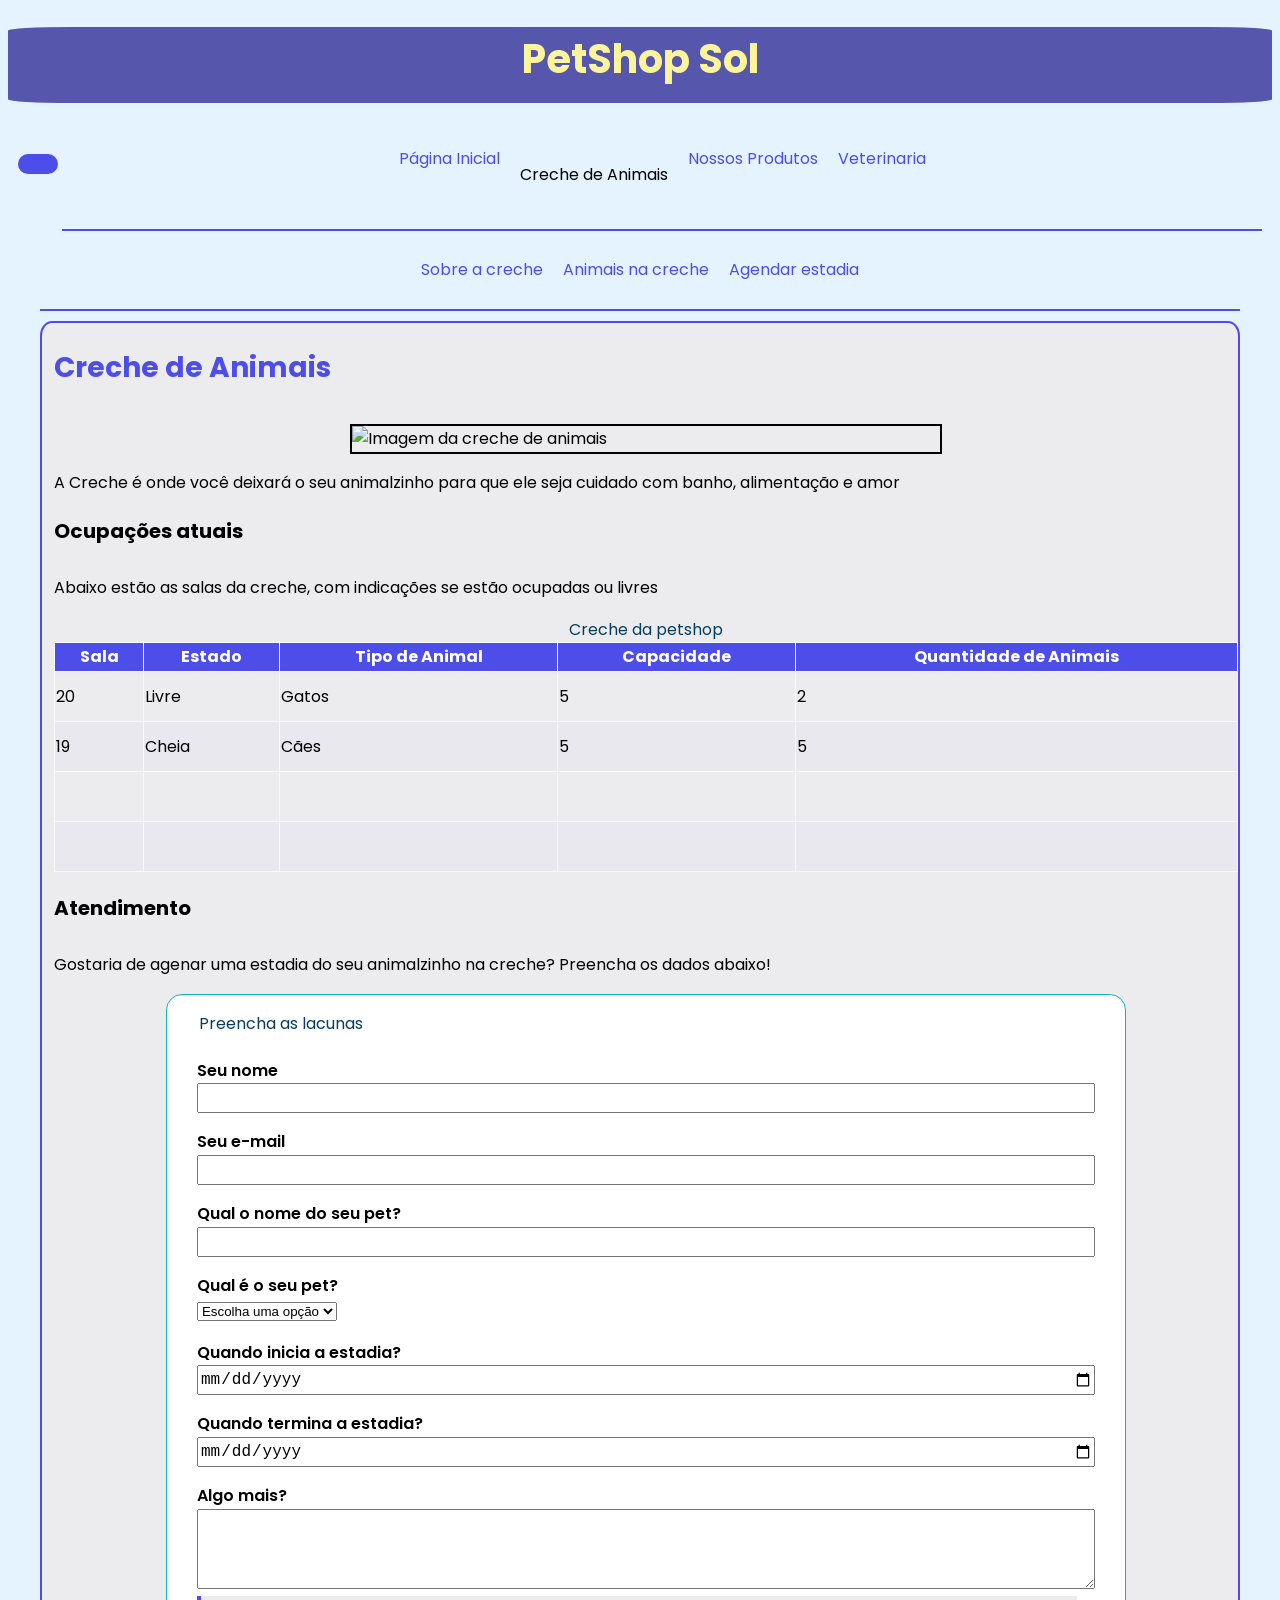
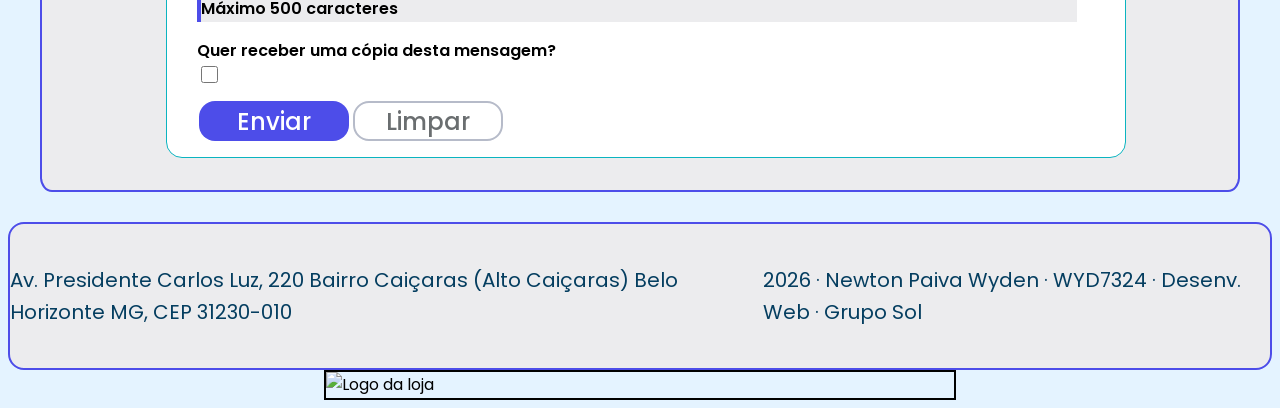
==== frontend/html/creche.html @ 29e2b0ef "Adição das pastas com html's adicionais Html's da creche, da veterinaria e da loja de produtos" ====
<!DOCTYPE html>
<html lang="pt-BR">

    <head>
    <meta charset="UTF-8">
    <meta name="viewport" content="width=device-width, initial-scale=1.0">
    <title>Petshop Sol</title>
    <link rel="stylesheet" href="../css/estilo.css">
    <link rel="stylesheet" href="../css/tema-escuro.css" id="tema-escuro" disabled>
    <link
        href="https://fonts.googleapis.com/css2?family=Poppins:ital,wght@0,100;0,200;0,300;0,400;0,500;0,600;0,700;0,800;0,900;1,100;1,200;1,300;1,400;1,500;1,600;1,700;1,800;1,900&display=swap"
        rel="stylesheet">
         <link rel="stylesheet" href="https://cdnjs.cloudflare.com/ajax/libs/font-awesome/7.3.1/css/all.min.css">
        <script src="../js/script.js" defer></script>
    </head>

    <body>
        <header>
            <h1>PetShop Sol</h1>
            <button type="button" id="botao-tema" class="botao-tema"><i class="fa-solid fa-moon"></i></button>
            
            <nav id="menu">
                <ul>
                    <li><a href="../index.html">Página Inicial</a></li>
                    <li><p class="menuClicado">Creche de Animais</p></li>
                    <li><a href="../html/produtos.html">Nossos Produtos</a></li>
                    <li><a href="../html/veterinaria.html">Veterinaria</a></li>
                </ul>
            </nav>

            <nav id="subMenu">
                <ul>
                    <li><a href="#sobre">Sobre a creche</a></li>
                    <li><a href="#ocupacoes">Animais na creche</a></li>
                    <li><a href="#estadia">Agendar estadia</a></li>
                </ul>
            </nav>
        </header>
        
        <main>
            <section id="sobre">
                <h2 id="subTitulo">Creche de Animais</h2>
                <img src="../img/Creche.jpg" alt="Imagem da creche de animais">

                <p>A Creche é onde você deixará o seu animalzinho para que ele seja cuidado com banho, alimentação e amor</p>
            </section>
        
            <section id="ocupacoes">
                <h3>Ocupações atuais</h3>
                <p>Abaixo estão as salas da creche, com indicações se estão ocupadas ou livres</p>

                <table>
                    <caption>Creche da petshop</caption>
                
                    <thead>
                        <tr>
                            <th>Sala</th>
                            <th>Estado</th>
                            <th>Tipo de Animal</th>
                            <th>Capacidade</th>
                            <th>Quantidade de Animais</th>
                        </tr>
                    </thead>

                    <tbody>
                        <tr>
                            <td>20</td>
                            <td>Livre</td>
                            <td>Gatos</td>
                            <td>5</td>
                            <td>2</td>
                        </tr>

                        <tr>
                            <td>19</td>
                            <td>Cheia</td>
                            <td>Cães</td>
                            <td>5</td>
                            <td>5</td>
                        </tr>

                        <tr>
                            <td></td>
                            <td></td>
                            <td></td>
                            <td></td>
                            <td></td>
                        </tr>

                        <tr>
                            <td></td>
                            <td></td>
                            <td></td>
                            <td></td>
                            <td></td>
                        </tr>
                    </tbody>

                </table>
            </section>

            <section id="estadia">
                <h3>Atendimento</h3>
                <p>Gostaria de agenar uma estadia do seu animalzinho na creche? Preencha os dados abaixo!</p>

                <form action="../backend/processa-contato.php" method="post">

                    <fieldset>
                        <legend>Preencha as lacunas</legend>

                        <div>
                            <label for="nomeCreche">Seu nome</label>
                            <input type="text" id="nomeCreche" name="nomeCreche" required>
                        </div>

                        <div>
                            <label for="emailCreche">Seu e-mail</label>
                            <input type="email" id="emailCreche" name="emailCreche" required>
                        </div>

                        <div>
                            <label for="nomePetCreche">Qual o nome do seu pet?</label>
                            <input type="text" id="nomePetCreche" name="nomePetCreche" required>
                        </div>

                        <div>
                            <label for="pet">Qual é o seu pet?</label>
                            <select id="pet" name="pet" required>
                                <option value="" disabled selected>Escolha uma opção</option> 
                                <option value="Gato">Gato</option>
                                <option value="Cachorro">Cachorro</option>
                            </select>
                        </div>

                        <div>
                            <label for="dataInicioCreche">Quando inicia a estadia?</label>
                            <input type="date" id="dataInicioCreche" name="dataInicioCreche" required>
                        </div>

                        <div>
                            <label for="dataFimCreche">Quando termina a estadia?</label>
                            <input type="date" id="dataFimCreche" name="dataFimCreche" required>
                        </div>

                        <div>
                            <label for="mensagem">Algo mais?</label>
                            <textarea id="mensagem" name="mensagem" maxlength="500"></textarea>
                            <p id="contador" class="aviso">Máximo 500 caracteres</p>
                        </div>

                        <div>
                            <label for="copia">Quer receber uma cópia desta mensagem?</label>
                            <input type="checkbox" id="copia" name="copia" value="sim">
                        </div>
                    </fieldset>

                    <div>
                        <button type="submit">Enviar</button>
                        <button type="reset">Limpar</button>
                        <p id="aviso" class="aviso" aria-live="polite"></p>
                    </div>
                </form>
            </section>                        
        </main>

        <footer>
            <p id="endereco">Av. Presidente Carlos Luz, 220 Bairro Caiçaras (Alto Caiçaras) Belo Horizonte MG, CEP 31230-010</p>
            <p id="infoGeral">2026 &middot; Newton Paiva Wyden &middot; WYD7324 &middot; Desenv. Web &middot; Grupo Sol</p>
        </footer>
        <img src="../img/logo.jpg"  id="logo" alt="Logo da loja">
    </body>
</html>
---- frontend/css/estilo.css ----
/* -------------------------------------------------------------------------
1. Root/ cores dos textos e do fundo - Miguel Amorim Otoni Ribeiro
---------------------------------------------------------------------------*/
/* --------------------------------------------------------------------------
5. Tipografia/ escrito até o h3 — Thiago de Magalhães Costa
-------------------------------------------------------------------------- */

:root 
{ 
    /*Cores dos titulos*/
    --sobre-principal:              #FAF49B ; /*Cor do titulo principal do site*/
    --titulo:                       #4D4DE9 ; /*Cor dos titulos basicos do site*/
    --tituloSecundario:             #6868CE ; /*Cor dos subtitulos*/

    /*Cores do texto*/
    --texto:                        #000000 ; /*Cor do texto basico do site*/
    --textoNav:                     #9BFAF2 ; /*Cor do texto do nav*/
    --textoLegenda:                 #053E60 ; /*Cor da legenda da tabela*/
    --textoTabelaHead:              #FFFFFF ; /*Cor do texto do cabeçario da tabela*/
    --textoTabelaBody:              #000000 ; /*Cor do texto do corpo da tabela*/
    --textoBotãoGeral:              #FFFFFF ; /*Cor do texto do botão genérico (se tiver)*/   
    --textoBotaoFormEnviar:         #FFFFFF ; /*Cor do texto do botão de enviar do form*/
    --textoBotaoFormApagar:         #6a6e70 ; /*Cor do texto do botão de apagar do form*/         

    /*Cores de hover(passar o mouse por cima)*/
    --hoverNav:                     #0BB4C0 ; /*Cor que aparece ao colocar o mouse em cima do Nav*/
    --hoverTabela:                  #D9D7F0 ; /*Cor que aparece ao colocar o mouse em cima da tabela*/
    --hoverBotaoForm:               #0BB4C0 ; /*Cor que aparece ao colocar o mouse em cima do botão do Form*/
    --hoverBotaoGeral:              #0BB4C0 ; /*Cor que aparece ao colocar o mouse em cima de um botão genérico (se tiver)*/

    /*Cor das bordas*/
    --bordaTabela:                  #F7FAFA ; /*Cor da borda da tabela*/
    --bordaForm:                    #0BB4C0 ; /*Cor da borda externa do form*/
    --bordaFormTexto:               #B6BBC9 ; /*Cor da borda interna do form(a da caixa de texto).*/

    /*Cores gerais do site*/
    --principal:                    #4D4DE9 ; /*Cor principal do site*/
    --secundaria:                   #5656AC ; /*Cor secundária do site*/
    --detalhe:                      #0BB4C0 ; /*Cor de detalhes do site*/
    --fundo:                        #E4F3FF ; /*Cor do background do site*/
    --formBody:                     #FFFFFF ; /*Cor do body do form*/
    --tabelaHead:                   #4D4DE9 ; /*Cor do cabeçário da tabela*/
    --tabelaBody:                   #FFFFFF ; /*Cor do corpo da tabela*/
    --nav:                          #4D4DE9 ; /*Cor do nav*/
    --botaoApagar:                  #FFFFFF ; /*Cor do botão de apagar*/
    --botaoEnviar:                  #4D4DE9 ; /*Cor do botão de enviar*/
    --superficie:                   #ECECEE ; /*cor sobre o --fundo*/
    --zebraTabela:                  #E8E8EE ; /*cor do zebra da tabela*/
    

    --fonte: "Poppins", Arial, sans-serif; 
}

*, *::before, *::after 
{
    box-sizing: border-box;
}

body { font-family: var(--fonte);
    font-size: 1rem;
    line-height: 1.6;
    background-color: var(--fundo);
}

h1 { font-size: 2.5rem;
    color: var(--sobre-principal);
    padding-bottom: 12px;
    background: var(--secundaria);
    border-radius: 5%;
}
h2 { font-size: 1.75rem;
    color: var(--titulo);
    padding-bottom: 10px;
}
h3 { font-size: 1.25rem;
    color: var(--subtitulo);
    padding-bottom: 8px;
}

/* ---------------------------------------------------------
  4. Cabeçalho e Menu/ menu sem bolinha e links sem sublinhado - Kauan Gonçalves de Almeida
--------------------------------------------------------- */
header {
    text-align: center;
}

nav {
    border-bottom: 2px solid var(--principal);
    padding-bottom: 10px;
    display: inline-flex;
    width: 1200px;
    justify-content: center;
    margin-bottom: 10px;
}

nav ul {
    list-style: none;
    padding: 0;
    display: flex;
    gap: 20px;
}

nav a {
    text-decoration: none;
    transition: color .5s;
    color:var(--nav);
}

nav a:hover, nav a:focus-visible
{
    color:var(--hoverNav);
}

nav a:visited
{
    color:var(--nav);
}

nav a:visited:hover, nav a:visited:focus-visible
{
    color:var(--hoverNav);
}

/* -------------------------------------------------------------------------
5. Tabela/ cores dos textos e do fundo - Douglas Resende Furtado
---------------------------------------------------------------------------*/
#agenda
{
    margin: 0;
    padding: 10px;
}

table {
    width: 100%;
    border-collapse: collapse;
    margin-bottom: 10px;
}

table, th, td {
    border: 1px;
    border-style: solid;
    border-color: var(--bordaTabela);
}

caption {
    color: var(--textoLegenda);
    text-align: center;
}

thead
{
    background-color: var(--tabelaHead);
    color:var(--textoTabelaHead);
}

tr:nth-child(even) 
{
    background-color: var(--zebraTabela);
}

td {
    height: 50px;
}

td:hover
{
    background-color: var(--hoverTabela);
}

/* -------------------------------------------------------------------------
3. Página e conteúdo/ CSS body, h1, h2, h3, img, e listas - Rafael Diniz Carneiro Vieira
---------------------------------------------------------------------------*/
main {
    background-color: var(--superficie);
    max-width: 1200px;
    margin: 0 auto;
    border: 2px solid var(--principal);
    border-radius: 1%;
}

section {
    margin-left: 1%;
}

ol, ul {
    padding-left: 20px;
}

b, strong {
    font-weight: 700;
    color: var(--detalhe);
}


img {
    display: block;
    width: 50%;
    margin: 0 auto; 
    border: 2px solid;
}

p {
    max-width: 55rem;
    color: var(--texto);
}

form {
    width: 100%;
    max-width: 60rem;
    margin: 1rem auto 2rem;
    padding: 1rem;
   
    background-color: var(--formBody);
    border: 1px solid var(--bordaForm);
    border-radius: 1rem;
}

legend
{
    color: var(--textoLegenda);
}

fieldset
{
    border:none;
}

form label {
    display: block;
    margin-top: 1rem;
   
    color: var(--texto);
    font-weight: 600;
    font-size: 1rem;
}

input
{
    width:  100%;
    height: 30px;
    font-size: 100%;
}

#assunto
{
    width:  100%;
    height: 30px;
    font-size: 100%;
}

#copia
{
    width:  17px;
    height: 17px;
}
#mensagem
{
    width: 100%;
    height: 80px;
}

button[type="submit"]
{
    background-color: var(--botaoEnviar);
    color:var(--textoBotaoFormEnviar);
    width: 150px;
    height: 40px;
    border-radius: 1rem;
    border-style: none;
    font-size: 24px;
    font-family: var(--fonte);
    font-weight: 500;
    margin-left: 1rem;
}

button[type="submit"]:hover
{
    background-color: var(--hoverBotaoForm);
}

button[type="reset"]
{
    background-color: var(--botaoApagar);
    color:var(--textoBotaoFormApagar);
    width: 150px;
    height: 40px;
    border-radius: 1rem;
    border-style: solid;
    border-color: var(--bordaFormTexto);;
    font-size: 24px;
    font-family: var(--fonte);
    font-weight: 500;
}


footer {
    display: flex;
    background-color: var(--superficie);
    border: 2px;
    border-style: solid;
    border-color: var(--principal);
    border-radius: 1rem;
    width: 100%;
    color: var(--texto);
    padding: 20px 0;
    margin-top: 30px;

    justify-content: center;
    font-size: 20px;
}

footer p
{
    color: var(--textoLegenda);
}


/*Podem alterar os valores, mas essa variável PRECISA existir*/

.cabecalho-saudacao {
    display: flex;
    align-items: center;
    justify-content: center;
    gap: 10px;
}



.botao-tema {
    background-color: var(--principal);
    color: var(--textoBotãoGeral);
    border: none;
    padding: 10px 20px;
    cursor: pointer;
    font-size: 1rem;
    border-radius: 1rem;
}

.botao-tema:hover {
    background-color: var(--hoverBotaoGeral);
}


.aviso {
    margin:var(--e-2) 0 0;
    padding: var(--e-1) var(--e-2);
    border-left: 4px solid var(--principal);
    background-color: var(--superficie);
    color: var(--texto);
    font-weight: 600;
}


.aviso:empty {
    display: none;
}

.alerta {
    border-color: var(--superficie);
    background-color: var(--detalhe);
    color: var(--texto);
}
---- frontend/css/tema-escuro.css ----
:root
{
    /*Cores dos titulos*/
    --sobre-principal:              #FAF49B ; /*Cor do titulo principal do site*/
    --titulo:                       #FAF49B ; /*Cor dos titulos basicos do site*/
    --tituloSecundario:             #fffeb6 ; /*Cor dos subtitulos*/

    /*Cores do texto*/
    --texto:                        #ffffff ; /*Cor do texto basico do site*/
    --textoNav:                     #9BFAF2 ; /*Cor do texto do nav*/
    --textoLegenda:                 #0fe9e9 ; /*Cor da legenda da tabela*/
    --textoTabelaHead:              #ffffff ; /*Cor do texto do cabeçario da tabela*/
    --textoTabelaBody:              #ffffff ; /*Cor do texto do corpo da tabela*/
    --textoBotãoGeral:              #ffffff ; /*Cor do texto do botão genérico (se tiver)*/   
    --textoBotaoFormEnviar:         #000000 ; /*Cor do texto do botão de enviar do form*/
    --textoBotaoFormApagar:         #6a6e70 ; /*Cor do texto do botão de apagar do form*/         

    /*Cores de hover(passar o mouse por cima)*/
    --hoverNav:                     #3d3dad ; /*Cor que aparece ao colocar o mouse em cima do Nav*/
    --hoverTabela:                  #232342 ; /*Cor que aparece ao colocar o mouse em cima da tabela*/
    --hoverBotaoForm:               #fffb00 ; /*Cor que aparece ao colocar o mouse em cima do botão do Form*/
    --hoverBotaoGeral:              #13133a ; /*Cor que aparece ao colocar o mouse em cima de um botão genérico (se tiver)*/

    /*Cor das bordas*/
    --bordaTabela:                  #002525 ; /*Cor da borda da tabela*/
    --bordaForm:                    #027777 ; /*Cor da borda externa do form*/
    --bordaFormTexto:               #002525 ; /*Cor da borda interna do form(a da caixa de texto).*/
 
    /*Cores gerais do site*/
    --principal:                    #010158 ; /*Cor principal do site*/
    --secundaria:                   #5656AC ; /*Cor secundária do site*/
    --detalhe:                      #fffb00 ; /*Cor de detalhes do site*/
    --fundo:                        #01031f ; /*Cor do background do site*/
    --formBody:                     #000000 ; /*Cor do body do form*/
    --tabelaHead:                   #4D4DE9 ; /*Cor do cabeçário da tabela*/
    --tabelaBody:                   #000000 ; /*Cor do corpo da tabela*/
    --nav:                          #9595EA ; /*Cor do nav*/
    --botaoApagar:                  #ffffff ; /*Cor do botão de apagar*/
    --botaoEnviar:                  #FAF49B ; /*Cor do botão de enviar*/
    --superficie:                   #2c2c3a ; /*cor sobre o --fundo*/
    --zebraTabela:                  #31313f ; /*cor do zebra da tabela*/

    --fonte: "Poppins", Arial, sans-serif; 
}
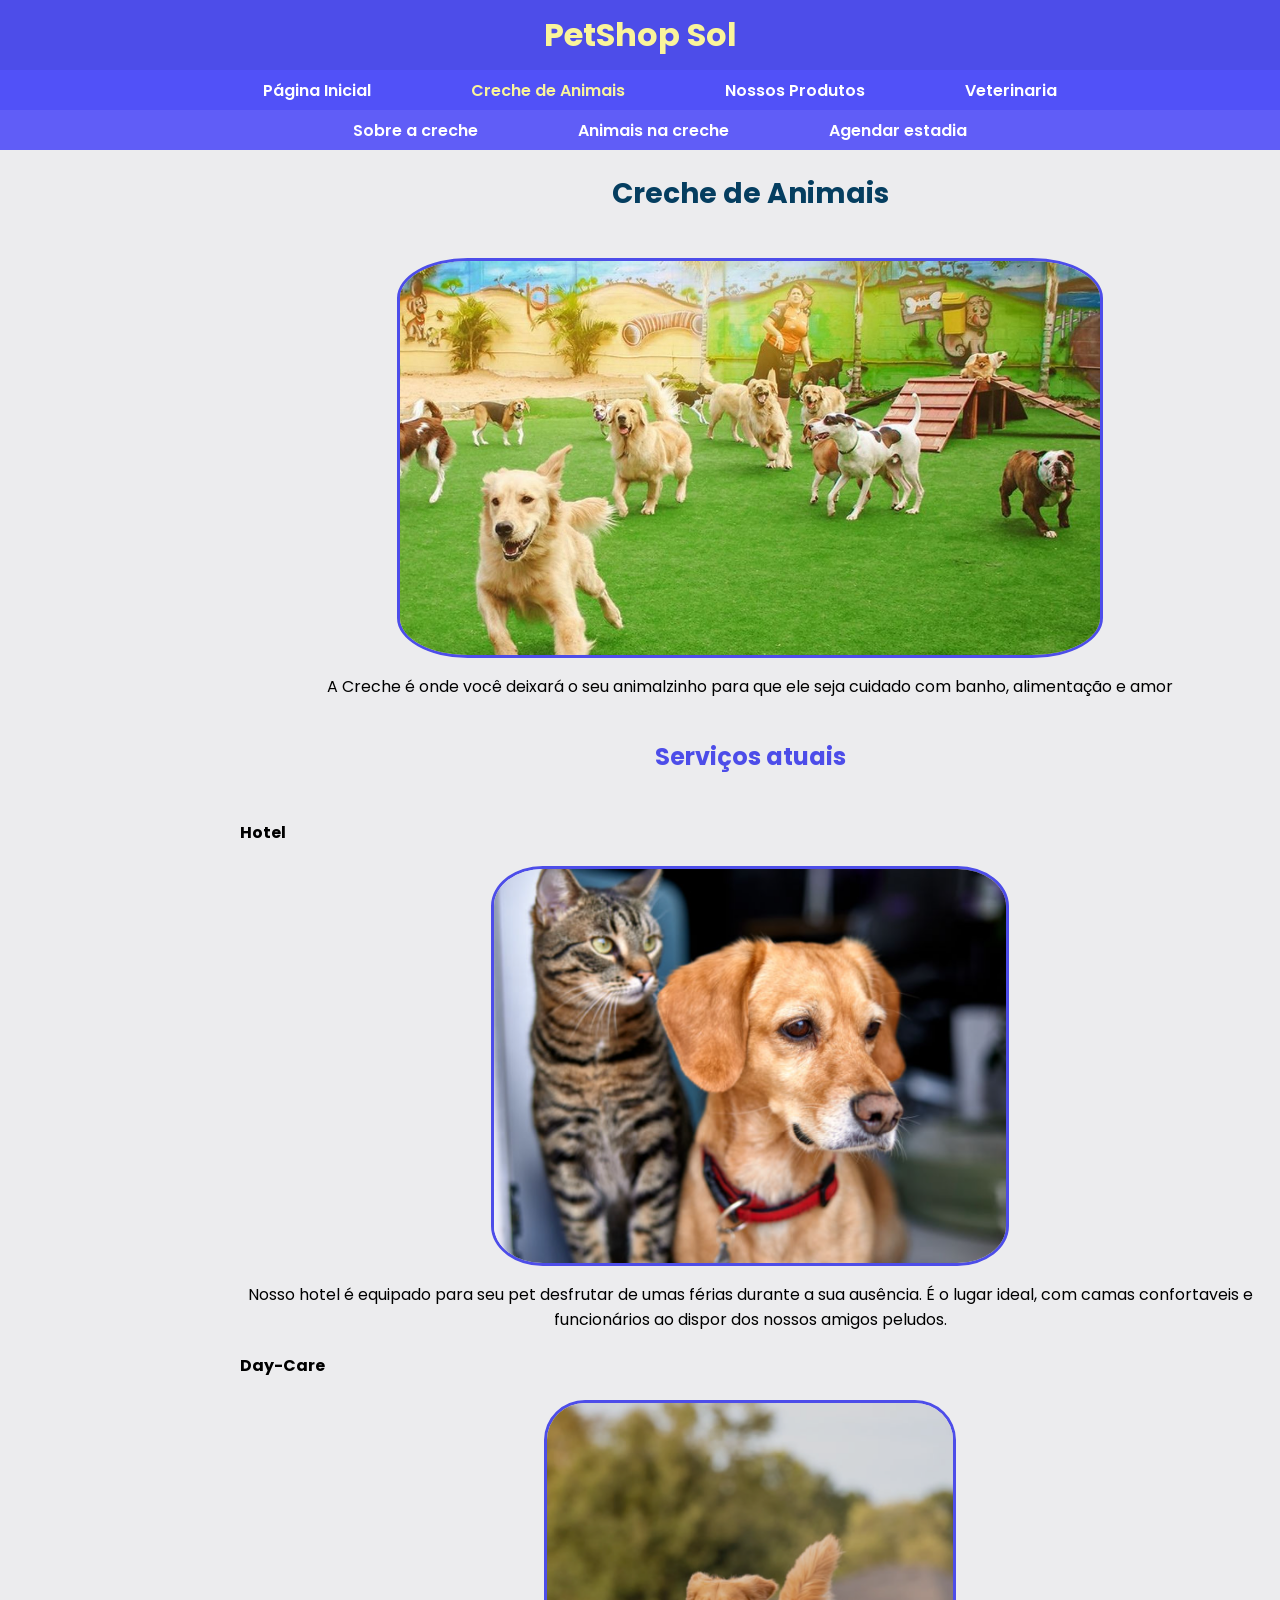
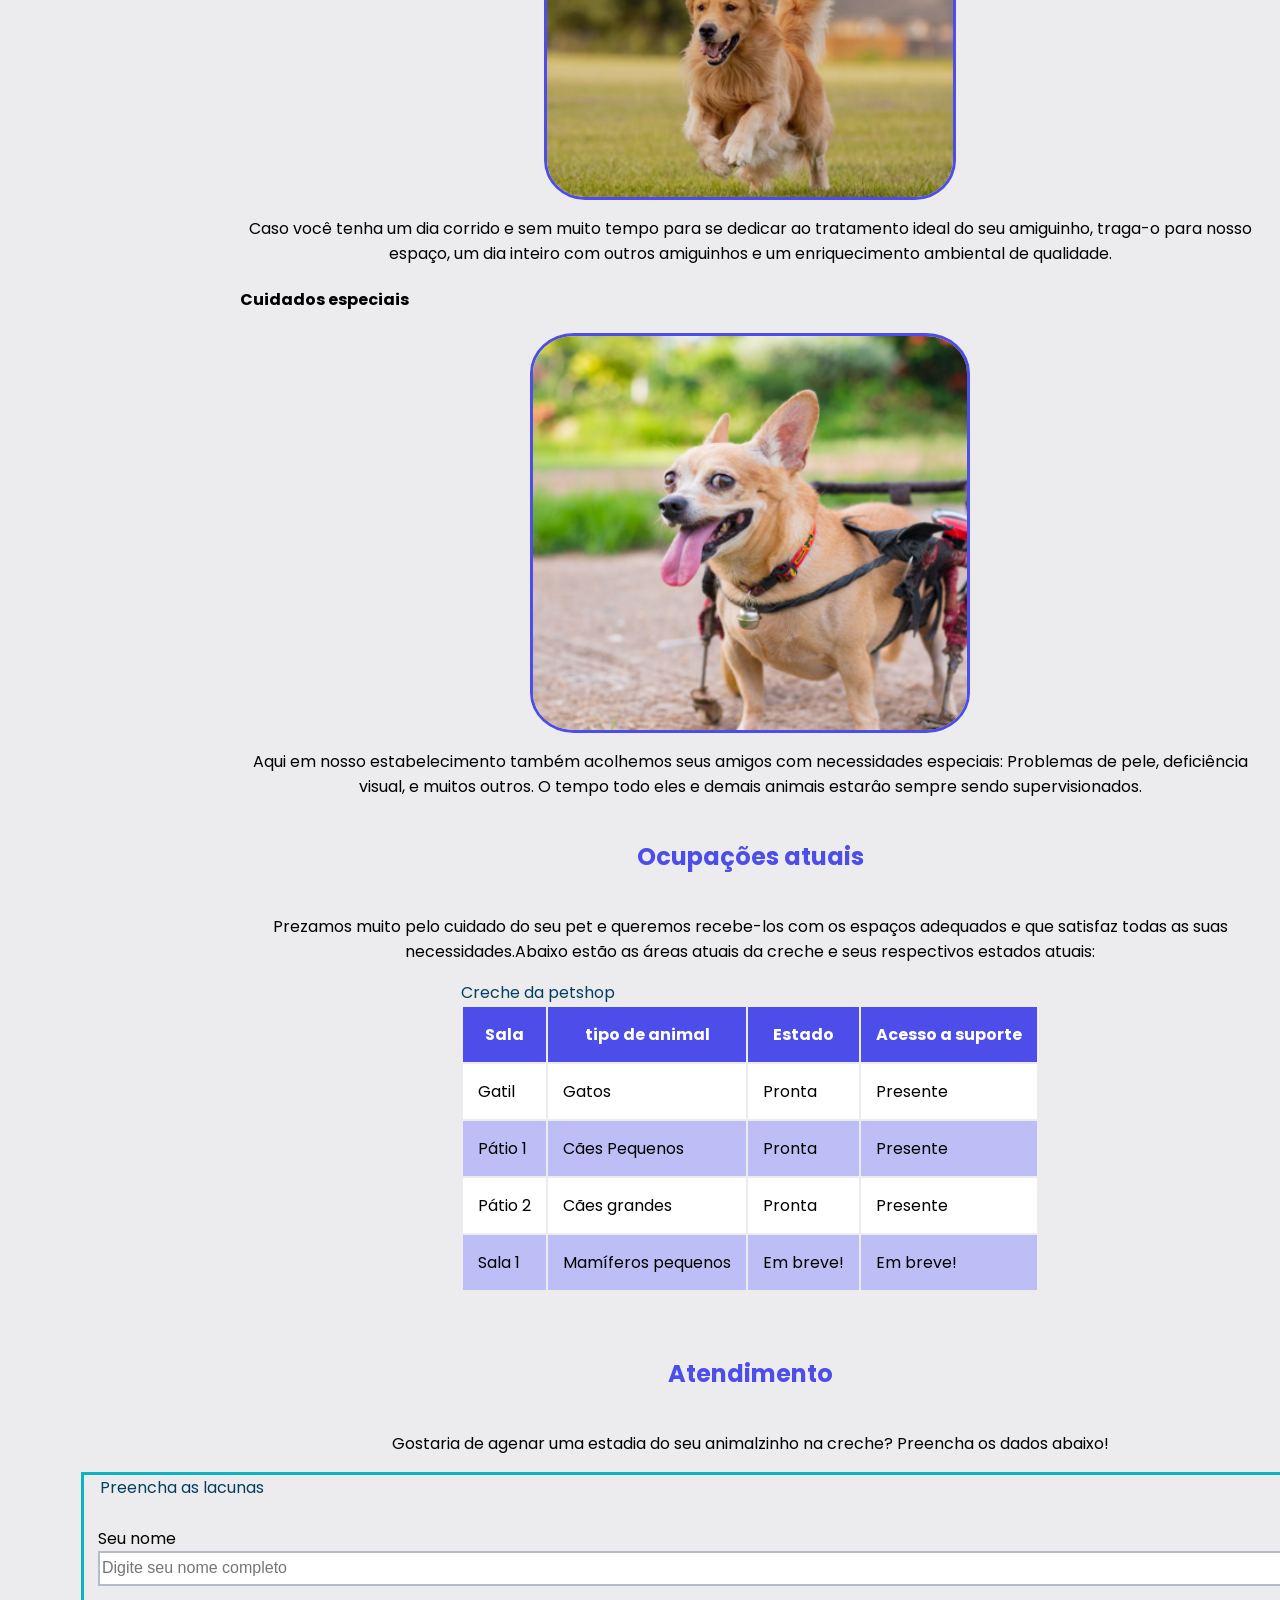
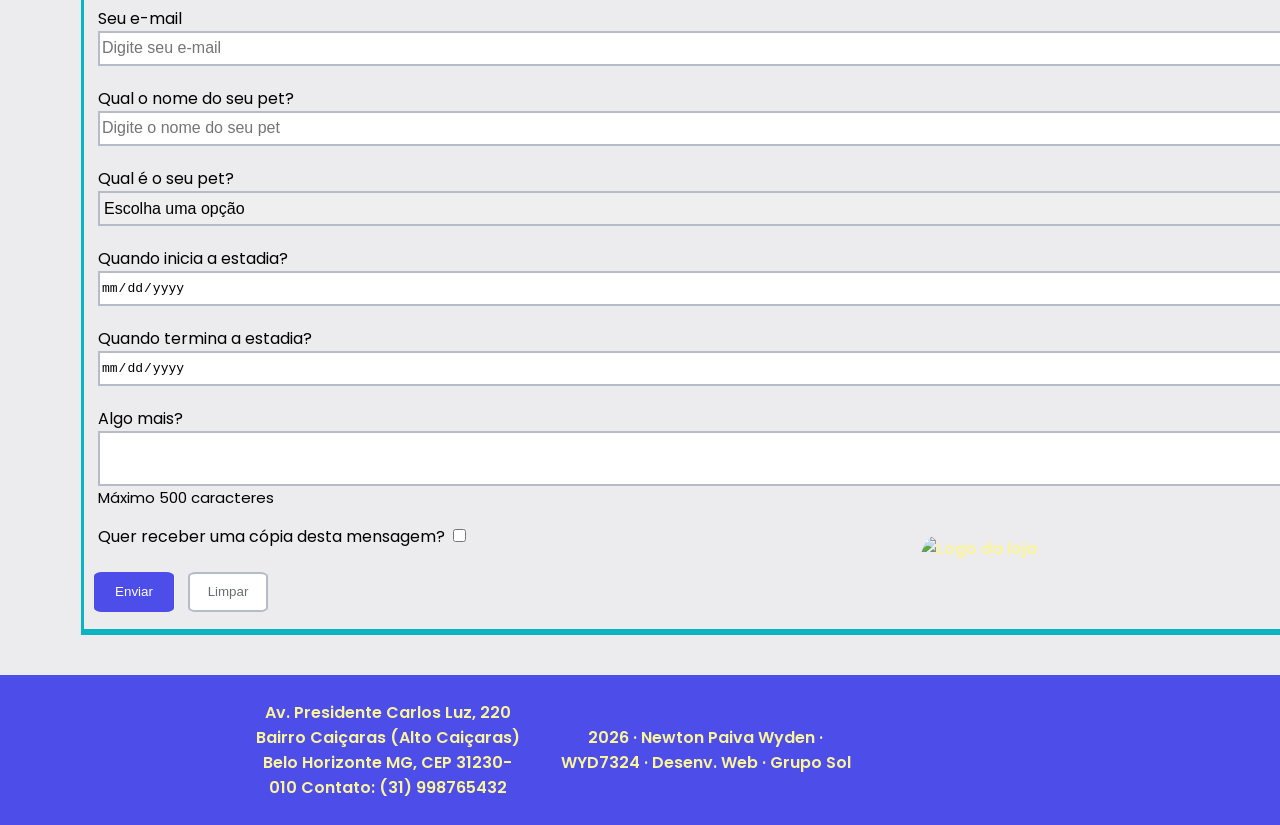
==== commit ecfb8386: "Alteração na página creche e correção no html das demais;" ====
--- a/frontend/html/creche.html
+++ b/frontend/html/creche.html
@@ -44,10 +44,29 @@
 
                 <p>A Creche é onde você deixará o seu animalzinho para que ele seja cuidado com banho, alimentação e amor</p>
             </section>
-        
+            <section id="servicos">
+                <h3>Serviços atuais</h3>
+                <div class="alinhar">
+                    <div class="servico">
+                        <h4>Hotel</h4>
+                        <img src="../img/Hotel.png" alt="Imagem de um cão e gato no hotelzinho.">
+                        <p>Nosso hotel é equipado para seu pet desfrutar de umas férias durante a sua ausência. É o lugar ideal, com camas confortaveis e funcionários ao dispor dos nossos amigos peludos.</p>
+                    </div>
+                    <div class="servico">
+                        <h4>Day-Care</h4>
+                        <img src="../img/Day-care.png" alt="Cachorro brincando no pátio">
+                        <p>Caso você tenha um dia corrido e sem muito tempo para se dedicar ao tratamento ideal do seu amiguinho, traga-o para nosso espaço, um dia inteiro com outros amiguinhos e um enriquecimento ambiental de qualidade.</p>
+                    </div>
+                    <div class="servico">   
+                        <h4>Cuidados especiais</h4>
+                        <img src="../img/Acessibilidade.png" alt="Cãozinho em uma cadeira de rodas">
+                        <p>Aqui em nosso estabelecimento também acolhemos seus amigos com necessidades especiais: Problemas de pele, deficiência visual, e muitos outros. O tempo todo eles e demais animais estarâo sempre sendo supervisionados.</p>
+                    </div>
+                </div>
+            </section>
             <section id="ocupacoes">
                 <h3>Ocupações atuais</h3>
-                <p>Abaixo estão as salas da creche, com indicações se estão ocupadas ou livres</p>
+                <p>Prezamos muito pelo cuidado do seu pet e queremos recebe-los com os espaços adequados e que satisfaz todas as suas necessidades.Abaixo estão as áreas atuais da creche e seus respectivos estados atuais:</p>
 
                 <table>
                     <caption>Creche da petshop</caption>
@@ -55,44 +74,39 @@
                     <thead>
                         <tr>
                             <th>Sala</th>
+                            <th>tipo de animal</th>
                             <th>Estado</th>
-                            <th>Tipo de Animal</th>
-                            <th>Capacidade</th>
-                            <th>Quantidade de Animais</th>
+                            <th>Acesso a suporte </th>
                         </tr>
                     </thead>
 
                     <tbody>
                         <tr>
-                            <td>20</td>
-                            <td>Livre</td>
+                            <td>Gatil</td>
                             <td>Gatos</td>
-                            <td>5</td>
-                            <td>2</td>
+                            <td>Pronta</td>
+                            <td>Presente</td>
                         </tr>
 
                         <tr>
-                            <td>19</td>
-                            <td>Cheia</td>
-                            <td>Cães</td>
-                            <td>5</td>
-                            <td>5</td>
+                            <td>Pátio 1</td>
+                            <td>Cães Pequenos</td>
+                            <td>Pronta</td>
+                            <td>Presente</td>
                         </tr>
 
                         <tr>
-                            <td></td>
-                            <td></td>
-                            <td></td>
-                            <td></td>
-                            <td></td>
+                            <td>Pátio 2</td>
+                            <td>Cães grandes</td>
+                            <td>Pronta</td>
+                            <td>Presente</td>
                         </tr>
 
                         <tr>
-                            <td></td>
-                            <td></td>
-                            <td></td>
-                            <td></td>
-                            <td></td>
+                            <td>Sala 1</td>
+                            <td>Mamíferos pequenos</td>
+                            <td>Em breve!</td>
+                            <td>Em breve!</td>
                         </tr>
                     </tbody>
 
@@ -103,8 +117,8 @@
                 <h3>Atendimento</h3>
                 <p>Gostaria de agenar uma estadia do seu animalzinho na creche? Preencha os dados abaixo!</p>
 
-                <form action="../backend/processa-contato.php" method="post">
-
+                <form action="../../backend/processa-contato.php" method="post">
+                    <input type="hidden" name="tipo" value="creche">
                     <fieldset>
                         <legend>Preencha as lacunas</legend>
 
@@ -164,9 +178,10 @@
         </main>
 
         <footer>
-            <p id="endereco">Av. Presidente Carlos Luz, 220 Bairro Caiçaras (Alto Caiçaras) Belo Horizonte MG, CEP 31230-010</p>
+            <p id="endereco">Av. Presidente Carlos Luz, 220 Bairro Caiçaras (Alto Caiçaras) Belo Horizonte MG, CEP 31230-010 Contato: (31) 998765432</p>
             <p id="infoGeral">2026 &middot; Newton Paiva Wyden &middot; WYD7324 &middot; Desenv. Web &middot; Grupo Sol</p>
+            <img src="../img/logo.jpg"  id="logo" alt="Logo da loja">
         </footer>
-        <img src="../img/logo.jpg"  id="logo" alt="Logo da loja">
+        
     </body>
 </html>
--- a/frontend/css/estilo.css
+++ b/frontend/css/estilo.css
@@ -1,362 +1,505 @@
-/* -------------------------------------------------------------------------
-1. Root/ cores dos textos e do fundo - Miguel Amorim Otoni Ribeiro
----------------------------------------------------------------------------*/
-/* --------------------------------------------------------------------------
-5. Tipografia/ escrito até o h3 — Thiago de Magalhães Costa
--------------------------------------------------------------------------- */
+/*=========
+Root do Css
+=========*/
 
 :root 
 { 
     /*Cores dos titulos*/
     --sobre-principal:              #FAF49B ; /*Cor do titulo principal do site*/
     --titulo:                       #4D4DE9 ; /*Cor dos titulos basicos do site*/
-    --tituloSecundario:             #6868CE ; /*Cor dos subtitulos*/
+    --tituloPagina:                 #053E60 ; /*Cor do titulo a página*/
 
     /*Cores do texto*/
     --texto:                        #000000 ; /*Cor do texto basico do site*/
-    --textoNav:                     #9BFAF2 ; /*Cor do texto do nav*/
     --textoLegenda:                 #053E60 ; /*Cor da legenda da tabela*/
-    --textoTabelaHead:              #FFFFFF ; /*Cor do texto do cabeçario da tabela*/
-    --textoTabelaBody:              #000000 ; /*Cor do texto do corpo da tabela*/
-    --textoBotãoGeral:              #FFFFFF ; /*Cor do texto do botão genérico (se tiver)*/   
+    --textoTabelaHead:              #FFFFFF ; /*Cor do texto do cabeçario da tabela*/ 
     --textoBotaoFormEnviar:         #FFFFFF ; /*Cor do texto do botão de enviar do form*/
-    --textoBotaoFormApagar:         #6a6e70 ; /*Cor do texto do botão de apagar do form*/         
-
-    /*Cores de hover(passar o mouse por cima)*/
-    --hoverNav:                     #0BB4C0 ; /*Cor que aparece ao colocar o mouse em cima do Nav*/
-    --hoverTabela:                  #D9D7F0 ; /*Cor que aparece ao colocar o mouse em cima da tabela*/
+    --textoBotaoFormApagar:         #6A6E70 ; /*Cor do texto do botão de apagar do form*/
+    --textoMenu:                    #FFFFFF ; /*Cor do texto do Menu*/
+    --textoMenuClicado:             #FAF49B ; /*Cor do texto do menu clicado*/
+
+    /*Cores de hover(passar o mouse por cima)*/ 
+    --hoverTabela:                  #A5a0DA ; /*Cor que aparece ao colocar o mouse em cima da tabela*/
     --hoverBotaoForm:               #0BB4C0 ; /*Cor que aparece ao colocar o mouse em cima do botão do Form*/
-    --hoverBotaoGeral:              #0BB4C0 ; /*Cor que aparece ao colocar o mouse em cima de um botão genérico (se tiver)*/
-
-    /*Cor das bordas*/
-    --bordaTabela:                  #F7FAFA ; /*Cor da borda da tabela*/
+    --hoverBotaoTema:               #FFEE00 ; /*Cor que aparece ao colocar o mouse em cima do botão de tema*/
+    --hoverMenu:                    #FFD900 ; /*Cor que aparece ao colocar o mouse em cima do texto do menu */
+    --hoverSubMenu:                 #9BFAF2 ; /*Cor que aparece ao colocar o mouse em cima do texto do submenu*/
+    --selectPagina:                 #FFD900 ; /*Cor do select da página*/
+
+    /*Cores das bordas*/
     --bordaForm:                    #0BB4C0 ; /*Cor da borda externa do form*/
     --bordaFormTexto:               #B6BBC9 ; /*Cor da borda interna do form(a da caixa de texto).*/
 
+    /*Cores dos fundos do site*/
+    --fundo:                        #E4F3FF ; /*Cor do background do site*/
+    --superficie:                   #ECECEE ; /*cor sobre o --fundo*/
+    --fundoMenu:                    #5151F8 ; /*Cor do fundo do menu do site*/
+    --fundoSubMenu:                 #605DF7 ; /*Cor do fundo do subMenu do site*/
+    --fundoAviso:                   #9BFAF2 ; /*Cor do fundo do aviso*/
+
+    /*Cores da tabela*/
+    --zebraTabela:                  #bebef7 ; /*cor do zebra da tabela*/
+    --tabelaHead:                   #4D4DE9 ; /*Cor do cabeçário da tabela*/    
+    --tabelaBody:                   #FFFFFF ; /*Cor do corpo da tabela*/
+
     /*Cores gerais do site*/
     --principal:                    #4D4DE9 ; /*Cor principal do site*/
-    --secundaria:                   #5656AC ; /*Cor secundária do site*/
-    --detalhe:                      #0BB4C0 ; /*Cor de detalhes do site*/
-    --fundo:                        #E4F3FF ; /*Cor do background do site*/
-    --formBody:                     #FFFFFF ; /*Cor do body do form*/
-    --tabelaHead:                   #4D4DE9 ; /*Cor do cabeçário da tabela*/
-    --tabelaBody:                   #FFFFFF ; /*Cor do corpo da tabela*/
-    --nav:                          #4D4DE9 ; /*Cor do nav*/
+    --secundaria:                   #5959E2 ; /*Cor secundária do site*/
     --botaoApagar:                  #FFFFFF ; /*Cor do botão de apagar*/
     --botaoEnviar:                  #4D4DE9 ; /*Cor do botão de enviar*/
-    --superficie:                   #ECECEE ; /*cor sobre o --fundo*/
-    --zebraTabela:                  #E8E8EE ; /*cor do zebra da tabela*/
     
 
     --fonte: "Poppins", Arial, sans-serif; 
 }
 
+/*================
+Css gerais do site
+================*/
+
 *, *::before, *::after 
 {
     box-sizing: border-box;
 }
 
-body { font-family: var(--fonte);
-    font-size: 1rem;
-    line-height: 1.6;
+::selection 
+{
+    background-color: var(--principal);
+    color: var(--textoMenu);
+}
+
+body
+{
     background-color: var(--fundo);
-}
-
-h1 { font-size: 2.5rem;
+    width: 100%;
+    height:100%;
+    font-family: var(--fonte);
+    margin: 0;
+    color: var(--texto);
+}
+
+h1
+{
     color: var(--sobre-principal);
-    padding-bottom: 12px;
-    background: var(--secundaria);
-    border-radius: 5%;
-}
-h2 { font-size: 1.75rem;
+    background-color: var(--principal);
+    display: flex;
+    align-items: center;
+    justify-content: center;
+    margin: 0;
+    height: 70px;
+    width: 100%;
+}
+
+h2
+{
     color: var(--titulo);
-    padding-bottom: 10px;
-}
-h3 { font-size: 1.25rem;
-    color: var(--subtitulo);
-    padding-bottom: 8px;
-}
-
-/* ---------------------------------------------------------
-  4. Cabeçalho e Menu/ menu sem bolinha e links sem sublinhado - Kauan Gonçalves de Almeida
---------------------------------------------------------- */
-header {
-    text-align: center;
-}
-
-nav {
-    border-bottom: 2px solid var(--principal);
-    padding-bottom: 10px;
+    width: 1328.75px;
+    text-align: center;
+}
+
+h3
+{
+    color: var(--titulo);
+    width: 1328.75px;
+    text-align: center;
+    font-size: 24px;
+}
+
+/*========================
+Css do botão de mudar tema
+========================*/
+
+#botao-tema
+{
+    display: flex;
+    margin-top: -45px;
+    margin-left: 10px;
+    margin-bottom: 5px;
+    background-color: transparent;
+    border-style: none;
+    font-size: 20px;
+    color: var(--sobre-principal);
+}
+
+#botao-tema i
+{
+    cursor: pointer;
+}
+
+#botao-tema i:hover , #botao-tema i:focus-visible
+{
+    color: var(--hoverBotaoTema);
+}
+
+
+
+/*======================
+Css do menu e do submenu
+======================*/
+
+nav
+{
+    display: flex;
+    justify-content: center;
+    height: 40px;
+}
+
+nav ul
+{
     display: inline-flex;
-    width: 1200px;
-    justify-content: center;
-    margin-bottom: 10px;
-}
-
-nav ul {
+    align-items: center;
     list-style: none;
-    padding: 0;
-    display: flex;
-    gap: 20px;
-}
-
-nav a {
+    gap: 100px;
+    font-weight: 600;
+}
+
+nav a
+{
     text-decoration: none;
-    transition: color .5s;
-    color:var(--nav);
-}
-
-nav a:hover, nav a:focus-visible
-{
-    color:var(--hoverNav);
-}
-
-nav a:visited
-{
-    color:var(--nav);
-}
-
-nav a:visited:hover, nav a:visited:focus-visible
-{
-    color:var(--hoverNav);
-}
-
-/* -------------------------------------------------------------------------
-5. Tabela/ cores dos textos e do fundo - Douglas Resende Furtado
----------------------------------------------------------------------------*/
-#agenda
-{
-    margin: 0;
-    padding: 10px;
-}
-
-table {
-    width: 100%;
-    border-collapse: collapse;
-    margin-bottom: 10px;
-}
-
-table, th, td {
-    border: 1px;
-    border-style: solid;
-    border-color: var(--bordaTabela);
-}
-
-caption {
-    color: var(--textoLegenda);
-    text-align: center;
-}
-
-thead
-{
-    background-color: var(--tabelaHead);
-    color:var(--textoTabelaHead);
-}
-
-tr:nth-child(even) 
-{
-    background-color: var(--zebraTabela);
-}
-
-td {
-    height: 50px;
-}
-
-td:hover
-{
-    background-color: var(--hoverTabela);
-}
-
-/* -------------------------------------------------------------------------
-3. Página e conteúdo/ CSS body, h1, h2, h3, img, e listas - Rafael Diniz Carneiro Vieira
----------------------------------------------------------------------------*/
-main {
+}
+
+nav a:link, a:visited, a:active
+{
+    color: inherit;
+}
+
+#menu
+{
+    color: var(--textoMenu);
+    background-color: var(--fundoMenu);
+}
+
+#Menu li a
+{
+    display: inline-flex;
+    text-align: center;
+    align-items: center;
+    height: 40px;
+}
+
+.menuClicado
+{
+    color: var(--textoMenuClicado);
+}
+
+#menu li a:hover , 
+#menu li a:focus-visible
+{
+    color: var(--hoverMenu);
+}
+
+#subMenu
+{
+    background-color: var(--fundoSubMenu);
+    color: var(--textoMenu);
+}
+
+#subMenu li a:visited
+{
+    text-decoration: none;
+    color:inherit
+}
+
+#subMenu li a:hover , 
+#subMenu li a:focus-visible
+{
+    color: var(--hoverSubMenu);
+}
+
+/*===================
+Css do js de saudação
+===================*/
+
+#saudacao
+{
+    text-align: center;
+}
+
+main
+{
+    display: flex;
+    margin: 0 auto;
+    flex-direction: column;
+    align-items: center;
     background-color: var(--superficie);
-    max-width: 1200px;
+    width: 1500px;
+}
+
+/*===================
+Css da imagem da loja
+===================*/
+img
+{
+    display: flex;
+    width: 600x;
+    height: 400px;
     margin: 0 auto;
-    border: 2px solid var(--principal);
-    border-radius: 1%;
-}
-
-section {
-    margin-left: 1%;
-}
-
-ol, ul {
-    padding-left: 20px;
-}
-
-b, strong {
-    font-weight: 700;
-    color: var(--detalhe);
-}
-
-
-img {
-    display: block;
-    width: 50%;
-    margin: 0 auto; 
-    border: 2px solid;
-}
-
-p {
-    max-width: 55rem;
-    color: var(--texto);
-}
-
-form {
-    width: 100%;
-    max-width: 60rem;
-    margin: 1rem auto 2rem;
-    padding: 1rem;
-   
-    background-color: var(--formBody);
-    border: 1px solid var(--bordaForm);
-    border-radius: 1rem;
-}
-
-legend
-{
-    color: var(--textoLegenda);
-}
-
-fieldset
-{
-    border:none;
-}
-
-form label {
-    display: block;
-    margin-top: 1rem;
-   
-    color: var(--texto);
-    font-weight: 600;
-    font-size: 1rem;
-}
-
-input
-{
-    width:  100%;
-    height: 30px;
-    font-size: 100%;
-}
-
-#assunto
-{
-    width:  100%;
-    height: 30px;
-    font-size: 100%;
-}
-
-#copia
-{
-    width:  17px;
-    height: 17px;
-}
-#mensagem
-{
-    width: 100%;
-    height: 80px;
-}
-
-button[type="submit"]
-{
-    background-color: var(--botaoEnviar);
-    color:var(--textoBotaoFormEnviar);
-    width: 150px;
-    height: 40px;
-    border-radius: 1rem;
-    border-style: none;
-    font-size: 24px;
-    font-family: var(--fonte);
-    font-weight: 500;
-    margin-left: 1rem;
-}
-
-button[type="submit"]:hover
-{
-    background-color: var(--hoverBotaoForm);
-}
-
-button[type="reset"]
-{
-    background-color: var(--botaoApagar);
-    color:var(--textoBotaoFormApagar);
-    width: 150px;
-    height: 40px;
-    border-radius: 1rem;
-    border-style: solid;
-    border-color: var(--bordaFormTexto);;
-    font-size: 24px;
-    font-family: var(--fonte);
-    font-weight: 500;
-}
-
-
-footer {
-    display: flex;
-    background-color: var(--superficie);
-    border: 2px;
+    margin-top: 20px;
     border-style: solid;
     border-color: var(--principal);
-    border-radius: 1rem;
+    border-radius: 10%;
+}
+
+#mapa
+{
+    width: 700px;
+    height: auto;
+}
+
+/*======================
+Css dos textos da página
+======================*/
+section
+{
+    display: flex;
+    flex-direction: column;
+    align-items: center;
+    width: 1328.75px;
+}
+
+section p
+{
+    text-align: center;
+    width: 1020px;
+}
+
+section ul
+{
+    color: var(--textoLegenda)
+}
+
+section li::marker
+{
+    color: var(--secundaria)
+}
+
+#planos-futuros
+{
+    margin-bottom: 40px;;
+}
+
+/*==========================
+Css do formulário de contato
+==========================*/
+
+legend
+{
+    margin-bottom: 20px;
+    color: var(--textoLegenda);
+}
+
+form
+{
+    border-style: solid;
+    border-color: var(--bordaForm);
+    margin-bottom: 40px;
+}
+
+fieldset
+{
+    width: 1328px;
+    border-style: none;
+}
+
+input , select
+{
+    width: 1300px;
+    height: 35px;
+    font-size: 100%;
+    margin-bottom: 20px;
+    border-color: var(--bordaFormTexto);
+    border-style: solid;
+}
+
+select
+{
+    border-width: 2px;
+}
+
+textarea
+{
+    width: 1300px;
+    height: 55px;
+    font-size: 100%;
+    border: 2px;;
+    border-color: var(--bordaFormTexto);
+    border-style: solid;
+}
+
+#contador
+{
+    margin-top: -7px;
+    text-align: left;
+    font-size: 15px;
+}
+
+#copia
+{
+    width: 13px;
+    height: 13px;
+    cursor: pointer;
+}
+
+button
+{
+    height: 40px;
+    width: 80px;
+    margin-left: 10px;
+    border-radius: 10%;
+    border-style: none;
+}
+
+button[type="submit"]
+{
+    color: var(--textoBotaoFormEnviar);
+    background-color: var(--botaoEnviar);
+    cursor: pointer;
+}
+
+button[type="reset"]
+{
+    border-style: solid;
+    border-color: var(--bordaFormTexto);
+    color: var(--textoBotaoFormApagar);
+    background-color: var(--botaoApagar);
+    cursor: pointer;
+}
+
+button[type="submit"]:hover , 
+button[type="submit"]:focus-visible
+{
+
+    background-color: var(--hoverBotaoForm);
+}
+
+#aviso
+{
+    display: flex;
+    justify-content: center;
+    align-items: center;
+    margin-bottom: 0;
+    background-color: var(--fundoAviso);
+    font-size: 17px;
+    border-bottom: 0;
+    border-left: 0;
+    border-right: 0;
+    border-style: solid;
+    border-color: var(--bordaForm);
     width: 100%;
-    color: var(--texto);
-    padding: 20px 0;
-    margin-top: 30px;
-
-    justify-content: center;
-    font-size: 20px;
-}
-
-footer p
-{
-    color: var(--textoLegenda);
-}
-
-
-/*Podem alterar os valores, mas essa variável PRECISA existir*/
-
-.cabecalho-saudacao {
-    display: flex;
-    align-items: center;
-    justify-content: center;
-    gap: 10px;
-}
-
-
-
-.botao-tema {
+}
+
+/*===========
+Css do footer
+===========*/
+
+footer
+{
+    display: flex;
+    width: 100%;
+    height: 150px;
     background-color: var(--principal);
-    color: var(--textoBotãoGeral);
+    font-weight: 600;
+    color: var(--sobre-principal);
+}
+
+#infoGeral
+{
+    display: flex;
+    width: 295px;
+    text-align: center;
+    align-items: center;
+    margin-right: auto;
+}
+
+#endereco
+{
+    display: flex;
+    text-align: center;
+    align-items: center;
+    margin-right: auto;
+    margin-left: 250px;
+    width: 275px;
+}
+
+/*===========
+Css da tabela
+===========*/
+
+table
+{
+    margin-bottom: 40px;
+}
+
+caption
+{
+    color:var(--textoLegenda);
+    text-align: left;
+}
+thead
+{
+    background-color: var(--tabelaHead);
+    color: var(--textoTabelaHead);
+}
+th
+{
+    padding: 15px;
+}
+
+tbody
+{
+    background-color: var(--tabelaBody);
+}
+
+td
+{
+    height: 45px;
+    padding: 15px;
+}
+
+tr:nth-child(even)
+{
+    background-color: var(--zebraTabela);
+}
+
+tbody tr:hover
+{
+    background-color: var(--hoverTabela);
+}
+
+/*=================
+Css da logo do site
+=================*/
+
+#logo
+{
+    width: 150px;
+    height: auto;
     border: none;
-    padding: 10px 20px;
-    cursor: pointer;
-    font-size: 1rem;
-    border-radius: 1rem;
-}
-
-.botao-tema:hover {
-    background-color: var(--hoverBotaoGeral);
-}
-
-
-.aviso {
-    margin:var(--e-2) 0 0;
-    padding: var(--e-1) var(--e-2);
-    border-left: 4px solid var(--principal);
-    background-color: var(--superficie);
-    color: var(--texto);
-    font-weight: 600;
-}
-
-
-.aviso:empty {
-    display: none;
-}
-
-.alerta {
-    border-color: var(--superficie);
-    background-color: var(--detalhe);
-    color: var(--texto);
-}+    margin-top: -139px;
+    margin-right: 210px;
+}
+
+/*================
+Css do html creche
+================*/
+
+#subTitulo
+{
+    color: var(--tituloPagina);
+    font-size: 28px;
+}
+
+/*=====================
+Css do html veterinaria
+=====================*/
+
+#agenda td
+{
+    font-size: 11px;
+}
+
+#agenda sup
+{
+    font-size: 13.3333px;;
+}
+
+
--- a/frontend/css/tema-escuro.css
+++ b/frontend/css/tema-escuro.css
@@ -3,42 +3,53 @@
     /*Cores dos titulos*/
     --sobre-principal:              #FAF49B ; /*Cor do titulo principal do site*/
     --titulo:                       #FAF49B ; /*Cor dos titulos basicos do site*/
-    --tituloSecundario:             #fffeb6 ; /*Cor dos subtitulos*/
+    --tituloPagina:                 #ece91c ;/*Cor do titulo a página*/
 
     /*Cores do texto*/
     --texto:                        #ffffff ; /*Cor do texto basico do site*/
-    --textoNav:                     #9BFAF2 ; /*Cor do texto do nav*/
-    --textoLegenda:                 #0fe9e9 ; /*Cor da legenda da tabela*/
+    --textoLegenda:                 #a7dddd ; /*Cor da legenda da tabela*/
     --textoTabelaHead:              #ffffff ; /*Cor do texto do cabeçario da tabela*/
-    --textoTabelaBody:              #ffffff ; /*Cor do texto do corpo da tabela*/
-    --textoBotãoGeral:              #ffffff ; /*Cor do texto do botão genérico (se tiver)*/   
     --textoBotaoFormEnviar:         #000000 ; /*Cor do texto do botão de enviar do form*/
-    --textoBotaoFormApagar:         #6a6e70 ; /*Cor do texto do botão de apagar do form*/         
+    --textoBotaoFormApagar:         #8fc4dd ; /*Cor do texto do botão de apagar do form*/
+    --textoMenu:                    #FAF49B ; /*Cor do texto do Menu*/
+    --textoMenuClicado:             #a7dddd ; /*Cor do texto do menu clicado*/         
 
     /*Cores de hover(passar o mouse por cima)*/
-    --hoverNav:                     #3d3dad ; /*Cor que aparece ao colocar o mouse em cima do Nav*/
     --hoverTabela:                  #232342 ; /*Cor que aparece ao colocar o mouse em cima da tabela*/
     --hoverBotaoForm:               #fffb00 ; /*Cor que aparece ao colocar o mouse em cima do botão do Form*/
-    --hoverBotaoGeral:              #13133a ; /*Cor que aparece ao colocar o mouse em cima de um botão genérico (se tiver)*/
+    --hoverBotaoTema:               #ffee00 ; /*Cor que aparece ao colocar o mouse em cima do botão de tema*/
+    --hoverMenu:                    #fffb00 ; /*Cor que aparece ao colocar o mouse em cima do texto do menu */
+    --hoverSubMenu:                 #fffb00 ; /*Cor que aparece ao colocar o mouse em cima do texto do submenu*/
 
     /*Cor das bordas*/
-    --bordaTabela:                  #002525 ; /*Cor da borda da tabela*/
-    --bordaForm:                    #027777 ; /*Cor da borda externa do form*/
-    --bordaFormTexto:               #002525 ; /*Cor da borda interna do form(a da caixa de texto).*/
+    --bordaForm:                    #427474 ; /*Cor da borda externa do form*/
+    --bordaFormTexto:               #000c25 ; /*Cor da borda interna do form(a da caixa de texto).*/
+
+    /*Cores dos fundos do site*/
+    --fundo:                        #01031f ; /*Cor do background do site*/
+    --superficie:                   #2c2c3a ; /*cor sobre o --fundo*/
+    --fundoMenu:                    #010142 ; /*Cor do fundo do menu do site*/
+    --fundoSubMenu:                 #010131 ; /*Cor do fundo do subMenu do site*/
+    --fundoAviso:                   #5656f0 ; /*Cor do fundo do aviso*/
+
+    /*Cores da tabela*/
+    --zebraTabela:                  #31313f ; /*cor do zebra da tabela*/
+    --tabelaHead:                   #4D4DE9 ; /*Cor do cabeçário da tabela*/
+    --tabelaBody:                   #000000 ; /*Cor do corpo da tabela*/
  
     /*Cores gerais do site*/
     --principal:                    #010158 ; /*Cor principal do site*/
     --secundaria:                   #5656AC ; /*Cor secundária do site*/
-    --detalhe:                      #fffb00 ; /*Cor de detalhes do site*/
-    --fundo:                        #01031f ; /*Cor do background do site*/
-    --formBody:                     #000000 ; /*Cor do body do form*/
-    --tabelaHead:                   #4D4DE9 ; /*Cor do cabeçário da tabela*/
-    --tabelaBody:                   #000000 ; /*Cor do corpo da tabela*/
-    --nav:                          #9595EA ; /*Cor do nav*/
-    --botaoApagar:                  #ffffff ; /*Cor do botão de apagar*/
+    --botaoApagar:                  #324058 ; /*Cor do botão de apagar*/
     --botaoEnviar:                  #FAF49B ; /*Cor do botão de enviar*/
-    --superficie:                   #2c2c3a ; /*cor sobre o --fundo*/
-    --zebraTabela:                  #31313f ; /*cor do zebra da tabela*/
+
+
 
     --fonte: "Poppins", Arial, sans-serif; 
 }
+
+button[type="submit"]
+{
+    border-style: solid;
+    border-color: #ddcf0c ;
+}
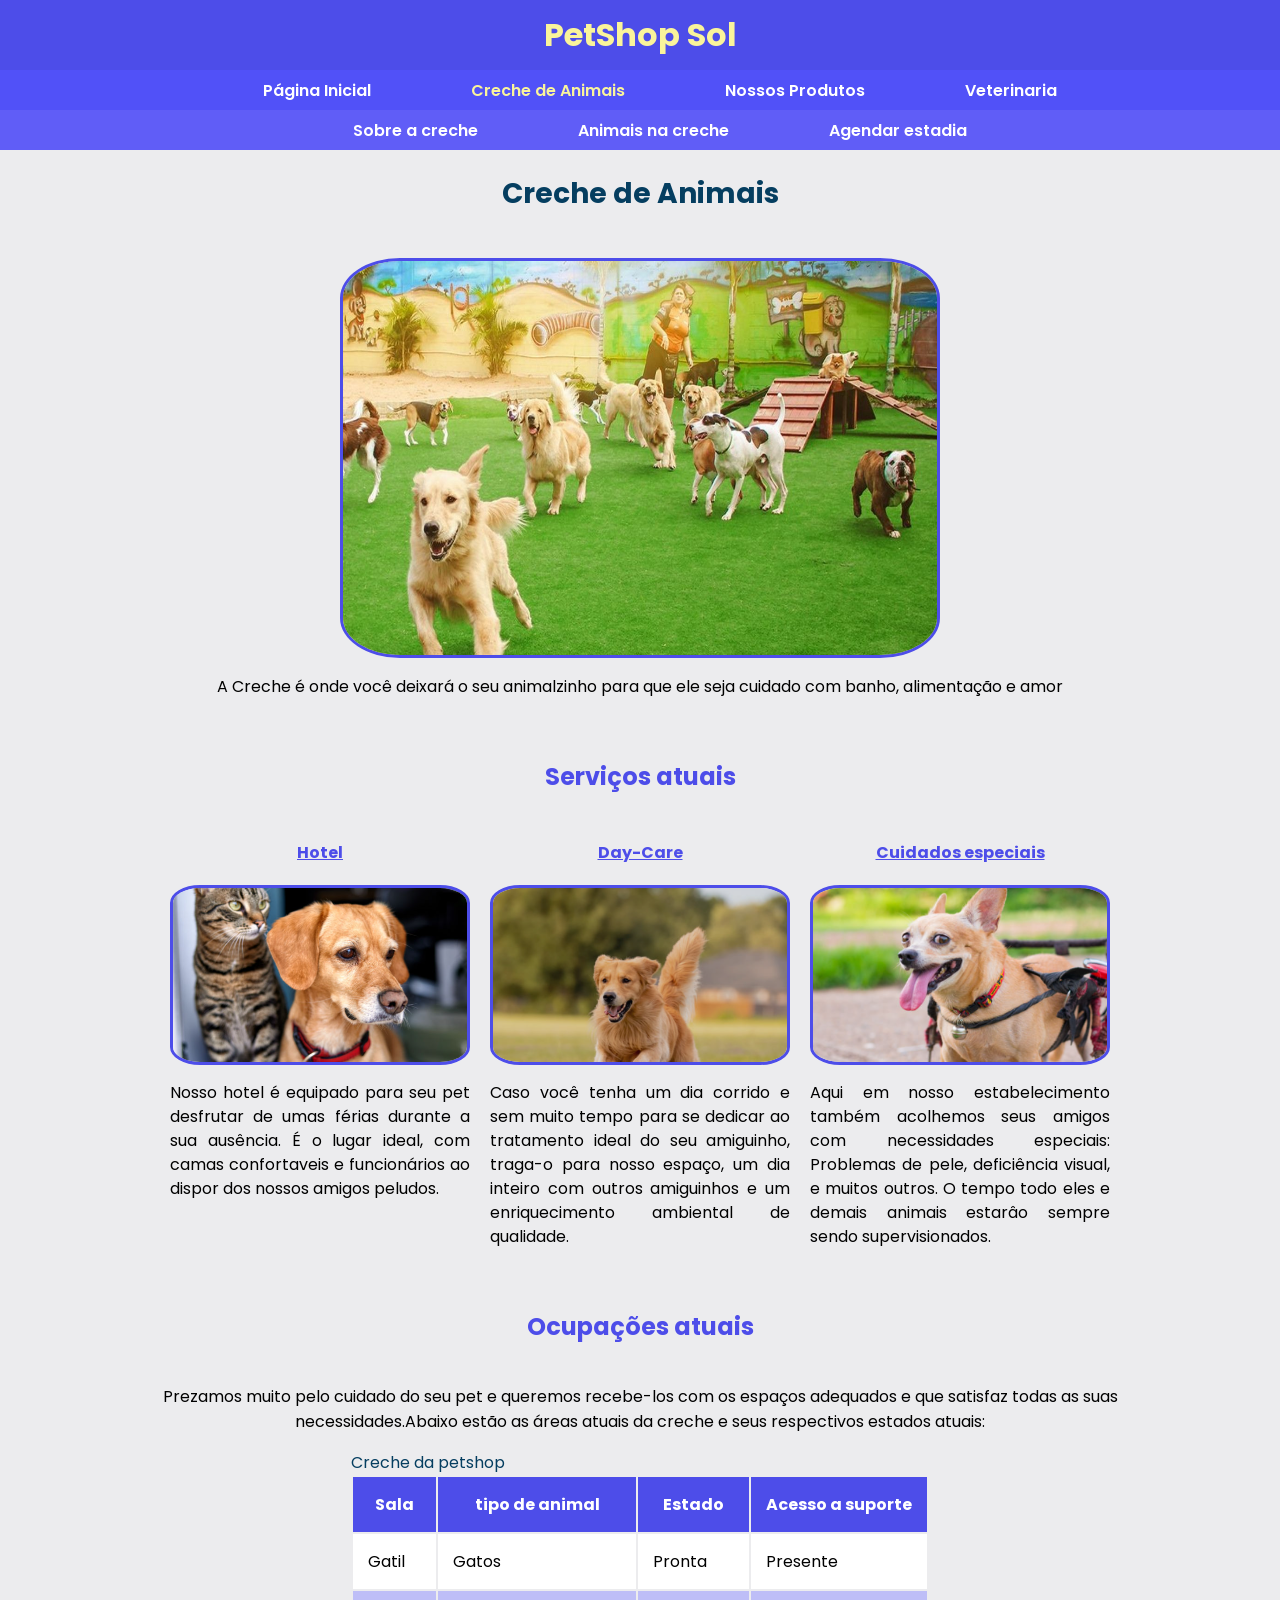
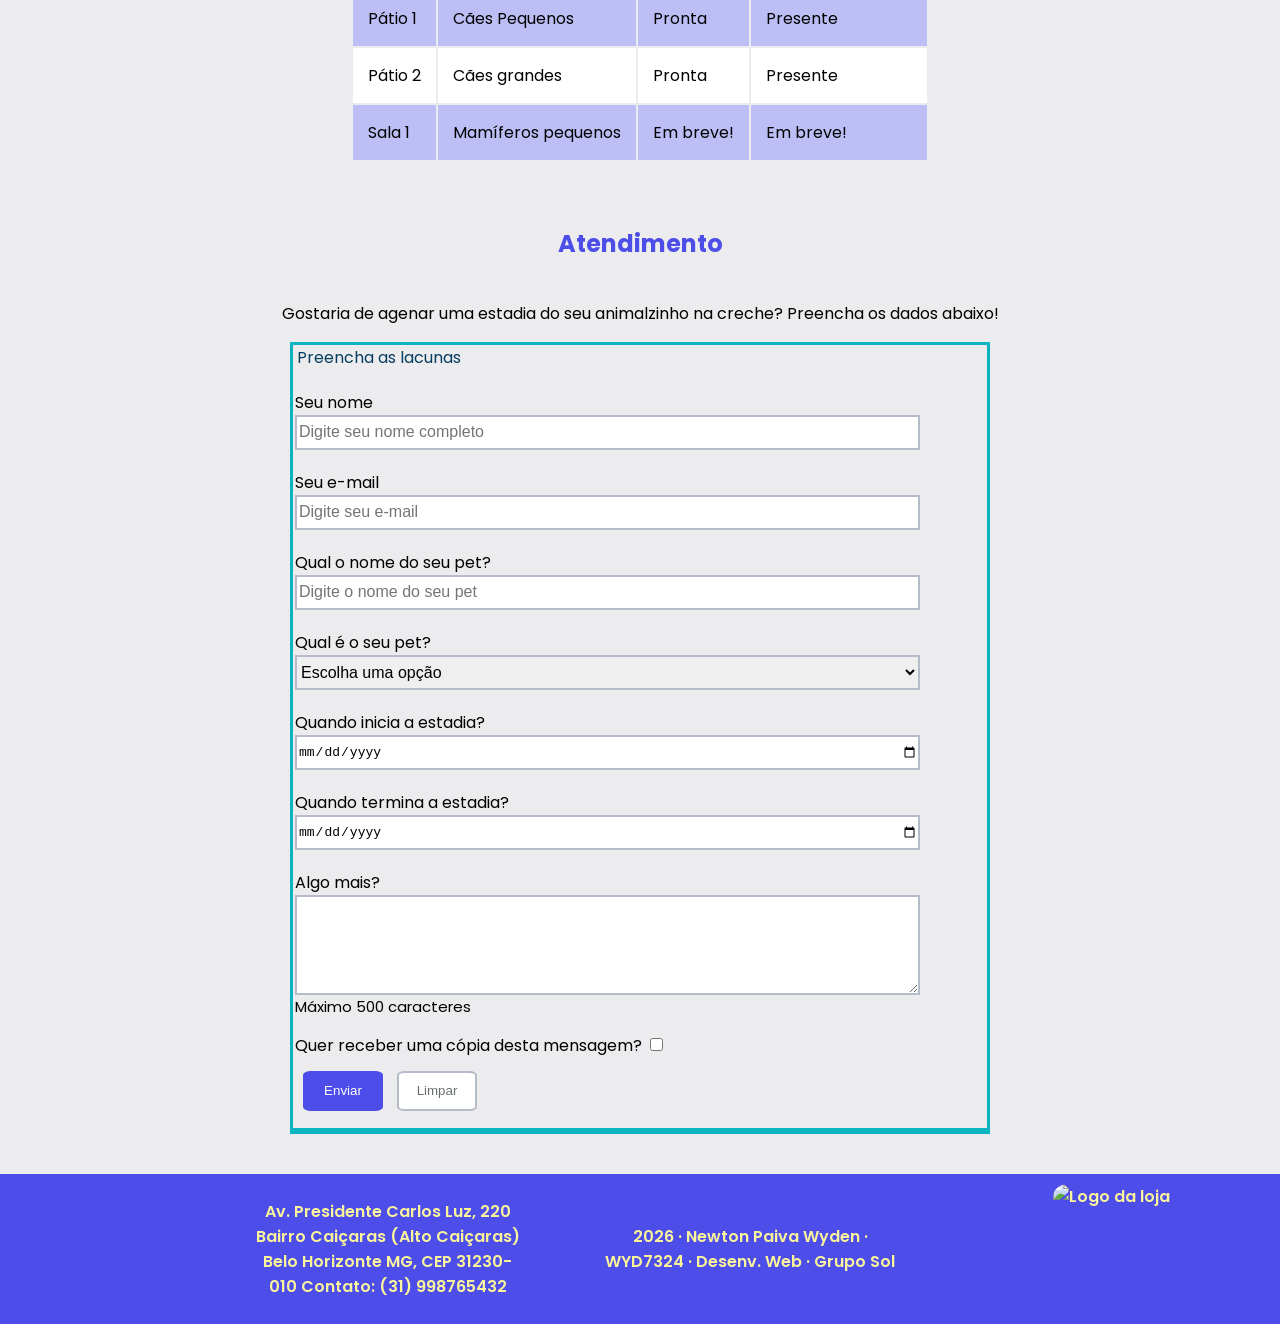
==== commit 43a06ad3: "Add files via upload" ====
--- a/frontend/html/creche.html
+++ b/frontend/html/creche.html
@@ -124,17 +124,17 @@
 
                         <div>
                             <label for="nomeCreche">Seu nome</label>
-                            <input type="text" id="nomeCreche" name="nomeCreche" required>
+                            <input type="text" id="nomeCreche" name="nome" required>
                         </div>
 
                         <div>
                             <label for="emailCreche">Seu e-mail</label>
-                            <input type="email" id="emailCreche" name="emailCreche" required>
+                            <input type="email" id="emailCreche" name="email" required>
                         </div>
 
                         <div>
                             <label for="nomePetCreche">Qual o nome do seu pet?</label>
-                            <input type="text" id="nomePetCreche" name="nomePetCreche" required>
+                            <input type="text" id="nomePetCreche" name="nomep" required>
                         </div>
 
                         <div>
--- a/frontend/css/estilo.css
+++ b/frontend/css/estilo.css
@@ -103,6 +103,13 @@
     text-align: center;
     font-size: 24px;
 }
+h4
+{
+    color: var(--titulo);
+    width: 100%;
+    text-align: center;
+    font-size: 10px;
+}
 
 /*========================
 Css do botão de mudar tema
@@ -230,7 +237,7 @@
 img
 {
     display: flex;
-    width: 600x;
+    width: 600px;
     height: 400px;
     margin: 0 auto;
     margin-top: 20px;
@@ -289,6 +296,8 @@
 
 form
 {
+    width: 90%;
+    max-width: 700px;
     border-style: solid;
     border-color: var(--bordaForm);
     margin-bottom: 40px;
@@ -296,18 +305,21 @@
 
 fieldset
 {
-    width: 1328px;
+    width: 90%;
+    min-width: 0;
+    padding: 0;
     border-style: none;
 }
 
 input , select
 {
-    width: 1300px;
+    width: 100%;
     height: 35px;
     font-size: 100%;
     margin-bottom: 20px;
     border-color: var(--bordaFormTexto);
     border-style: solid;
+    box-sizing: border-box;
 }
 
 select
@@ -317,12 +329,11 @@
 
 textarea
 {
-    width: 1300px;
-    height: 55px;
+    width: 100%;
+    height: 100px;
     font-size: 100%;
-    border: 2px;;
-    border-color: var(--bordaFormTexto);
-    border-style: solid;
+    border: 2px solid var(--bordaFormTexto);
+    box-sizing: border-box;
 }
 
 #contador
@@ -487,6 +498,59 @@
     color: var(--tituloPagina);
     font-size: 28px;
 }
+#servicos {
+    width: 100%;
+    padding: 20px;
+    box-sizing: border-box;
+}
+
+.alinhar {
+    display: flex;
+    justify-content: center;
+    align-items: flex-start;
+    gap: 20px;
+    flex-wrap: wrap;
+}
+
+.servico {
+    flex: 1 1 250px;
+    max-width: 300px;
+    min-width: 0;
+    text-align: center;
+    box-sizing: border-box;
+}
+
+.servico img {
+    width: 100%;
+    height: 180px;
+    object-fit: cover;
+    display: block;
+}
+
+.servico h4 {
+    margin-bottom: 10px;
+}
+
+.servico p {
+    text-align: justify;
+    line-height: 1.5;
+    overflow-wrap: break-word;
+}
+
+#servicos .servico p
+{
+    width: 100%;
+    text-align: justify;
+    line-height: 1.5;
+}
+
+#servicos .servico h4
+{
+    width: 100%;
+    font-size: 16px;
+    text-decoration: underline;
+}
+
 
 /*=====================
 Css do html veterinaria
@@ -503,3 +567,41 @@
 }
 
 
+
+
+
+
+html,
+body
+{
+    width: 100%;
+    max-width: 100%;
+    margin: 0;
+}
+
+body
+{
+    overflow-x: hidden;
+}
+
+header,
+main,
+footer
+{
+    width: 100%;
+    max-width: 100%;
+    min-width: 0;
+}
+
+nav
+{
+    width: 100%;
+    max-width: 100%;
+    min-width: 0;
+}
+
+
+#logo
+{
+    margin: 10px auto;
+}
